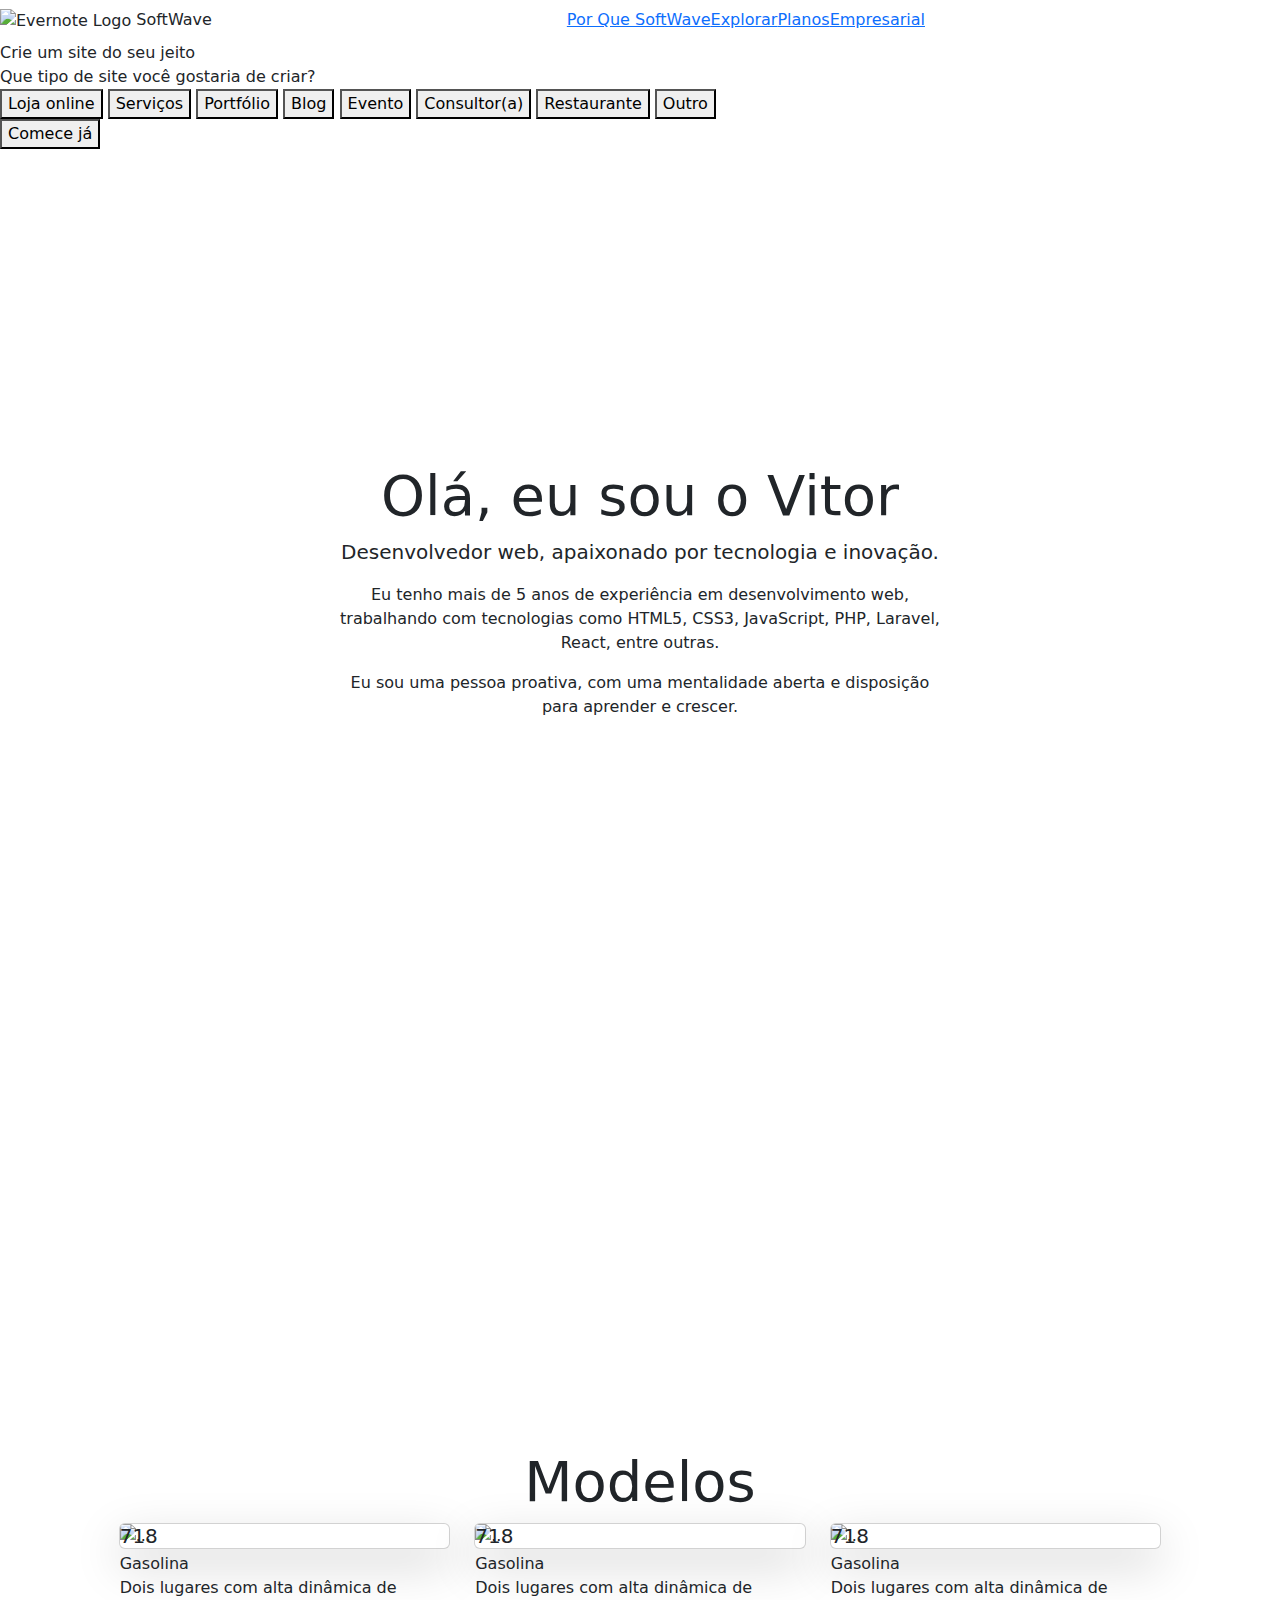
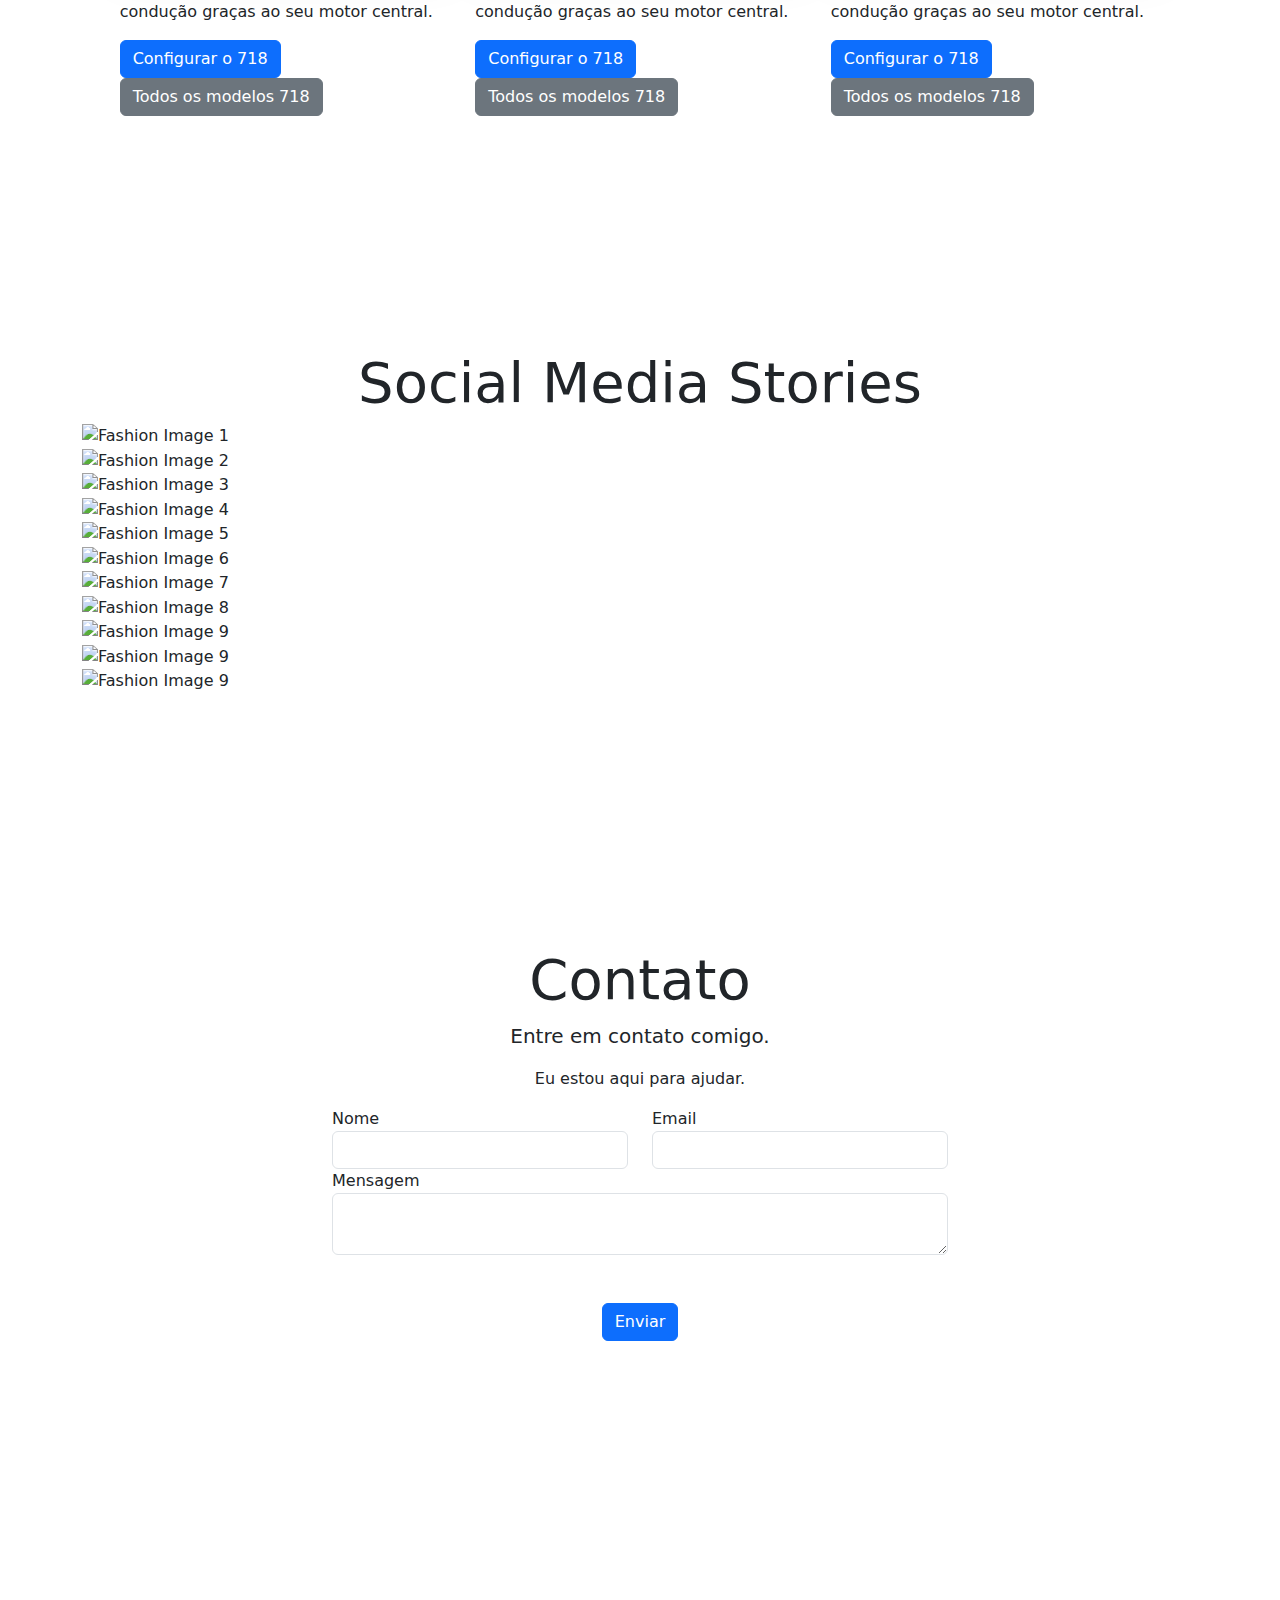
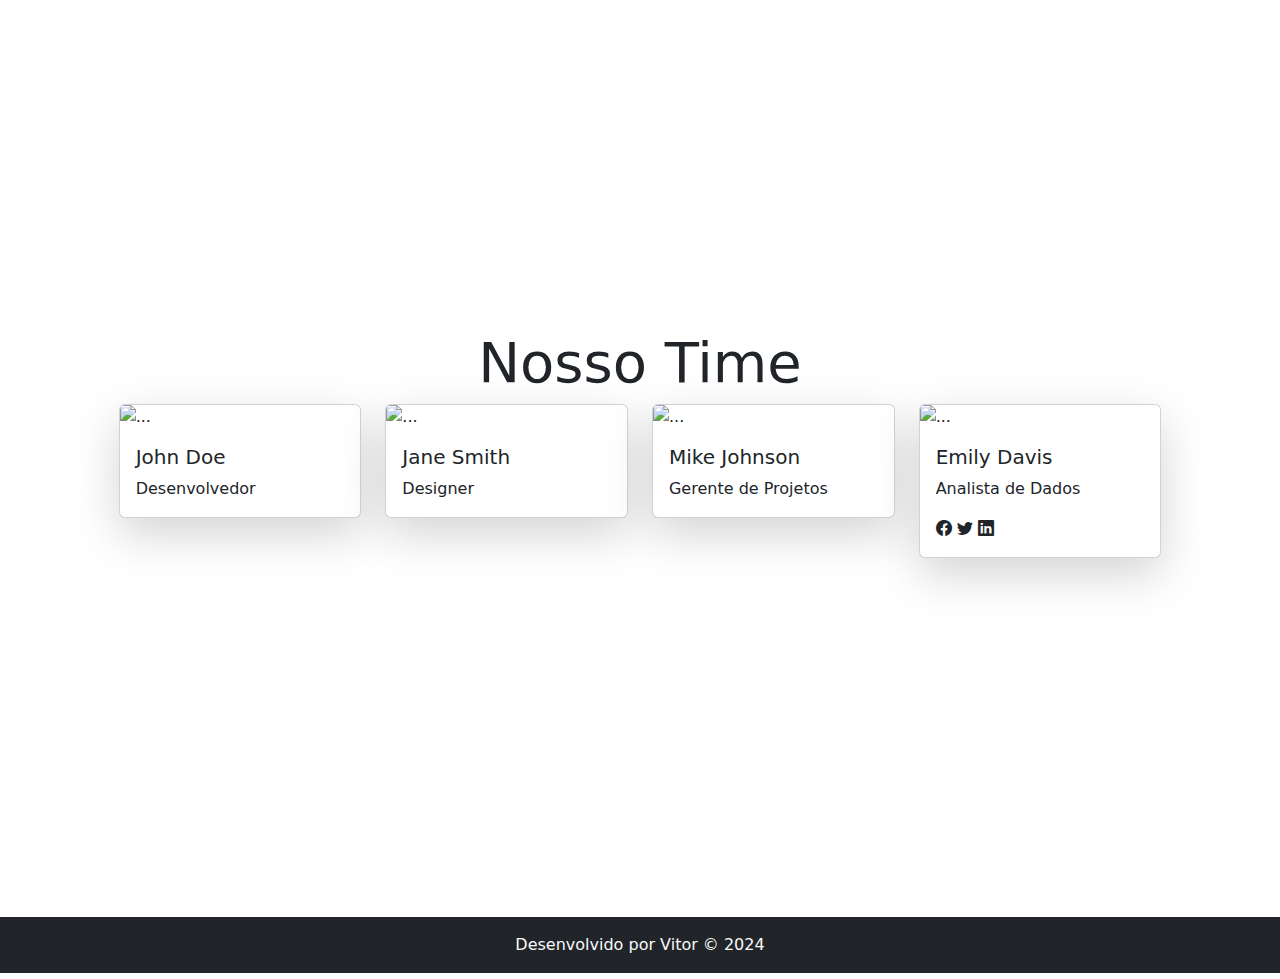
==== home/index.html @ 5428da08 "Add files via upload" ====
<!DOCTYPE html>
<html lang="en">

<head>
    <meta charset="UTF-8">
    <meta name="viewport" content="width=device-width, initial-scale=1.0">
    <title>Portfolio</title>
    <link rel="stylesheet" href="https://cdn.jsdelivr.net/npm/bootstrap@5.3.3/dist/css/bootstrap.min.css"
        integrity="sha384-QWTKZyjpPEjISv5WaRU9OFeRpok6YctnYmDr5pNlyT2bRjXh0JMhjY6hW+ALEwIH" crossorigin="anonymous">
    <link rel="stylesheet" href="https://cdn.jsdelivr.net/npm/bootstrap-icons@1.10.5/font/bootstrap-icons.css">
    <link rel="stylesheet" href="../css/porti.css">
    <script src="../js/script.js"></script>
</head>

<body>
    <header>
        <nav class="navbar">
            <!-- Logo -->
            <div class="navbar-logo">
                <img src="https://cdn.iconscout.com/icon/free/png-256/evernote-226564.png" alt="Evernote Logo">
                <span>SoftWave</span>
            </div>
    
            <!-- Links -->
            <div class="navbar-links">
                <a href="home.html">Por Que SoftWave</a>
                <a href="index.html">Explorar</a>
                <a href="dash.html">Planos</a>
                <a href="#">Empresarial</a>
            </div>
    
            <!-- Botões -->
            <div class="navbar-buttons">
                <button class="button button-download">Baixar</button>
                <button class="button button-start">Comece grátis</button>
            </div>
        </nav>
    </header>

    <div class="site-builder">
        <div class="title">Crie um site do seu jeito</div>
        <div class="subtitle">Que tipo de site você gostaria de criar?</div>
        
        <div class="buttons">
            <button><i class="fas fa-store"></i> Loja online</button>
            <button><i class="fas fa-briefcase"></i> Serviços</button>
            <button><i class="fas fa-image"></i> Portfólio</button>
            <button><i class="fas fa-blog"></i> Blog</button>
            <button><i class="fas fa-calendar-alt"></i> Evento</button>
            <button><i class="fas fa-user-tie"></i> Consultor(a)</button>
            <button><i class="fas fa-utensils"></i> Restaurante</button>
            <button><i class="fas fa-ellipsis-h"></i> Outro</button>
        </div>

        <button class="start-button">Comece já</button>
    </div>


    <main class="container-fluid">
        <section id="about" class="row min-vh-100 d-flex align-items-center">
            <div class="col-md-6 offset-md-3 text-center">
                <h1 class="display-4">Olá, eu sou o Vitor</h1>
                <p class="lead">Desenvolvedor web, apaixonado por tecnologia e inovação.</p>
                <p>Eu tenho mais de 5 anos de experiência em desenvolvimento web, trabalhando com tecnologias como
                    HTML5, CSS3, JavaScript, PHP, Laravel, React, entre outras.</p>
                <p>Eu sou uma pessoa proativa, com uma mentalidade aberta e disposição para aprender e crescer.</p>
            </div>
        </section>
        <section id="portfolio" class="row min-vh-100 d-flex align-items-center">
            <div class="col-md-10 offset-md-1">
                <h1 class="display-4 text-center">Modelos</h1>
                <div class="row">
                    <div class="col-md-4">
                        <div class="card shadow-lg position-relative">
                            <img src="../images/man.jpg" class="card-img-top card-image" alt="...">
                            <div class="card-caption position-absolute">
                                <h5 class="card-title">718</h5>
                                <p class="card-subtitle">Gasolina</p>
                                <p class="card-description">Dois lugares com alta dinâmica de condução graças ao seu
                                    motor central.</p>
                                <button class="btn btn-primary">Configurar o 718</button>
                                <button class="btn btn-secondary">Todos os modelos 718</button>
                            </div>
                        </div>
                    </div>
                    <div class="col-md-4">
                        <div class="card shadow-lg position-relative">
                            <img src="../images/man1.jpg" class="card-img-top card-image" alt="...">
                            <div class="card-caption position-absolute">
                                <h5 class="card-title">718</h5>
                                <p class="card-subtitle">Gasolina</p>
                                <p class="card-description">Dois lugares com alta dinâmica de condução graças ao seu
                                    motor central.</p>
                                <button class="btn btn-primary">Configurar o 718</button>
                                <button class="btn btn-secondary">Todos os modelos 718</button>
                            </div>
                        </div>
                    </div>
                    <div class="col-md-4">
                        <div class="card shadow-lg position-relative">
                            <img src="../images/man3.jpg" class="card-img-top card-image" alt="...">
                            <div class="card-caption position-absolute">
                                <h5 class="card-title">718</h5>
                                <p class="card-subtitle">Gasolina</p>
                                <p class="card-description">Dois lugares com alta dinâmica de condução graças ao seu
                                    motor central.</p>
                                <button class="btn btn-primary">Configurar o 718</button>
                                <button class="btn btn-secondary">Todos os modelos 718</button>
                            </div>
                        </div>
                    </div>
                </div>
            </div>
        </section>


        <!-- Social Media Stories -->
        <section id="social-media-stories" class="container social-media-stories">
            <h1 class="display-4 text-center">Social Media Stories</h2>
                <div class="grid">
                    <div class="grid-item">
                        <img src="https://picsum.photos/600?random=1" alt="Fashion Image 1">
                    </div>
                    <div class="grid-item">
                        <img src="https://picsum.photos/300?random=2" alt="Fashion Image 2">
                    </div>
                    <div class="grid-item">
                        <img src="https://picsum.photos/300?random=3" alt="Fashion Image 3">
                    </div>
                    <div class="grid-item">
                        <img src="https://picsum.photos/300?random=4" alt="Fashion Image 4">
                    </div>
                    <div class="grid-item">
                        <img src="https://picsum.photos/300?random=5" alt="Fashion Image 5">
                    </div>
                    <div class="grid-item">
                        <img src="https://picsum.photos/300?random=6" alt="Fashion Image 6">
                    </div>
                    <div class="grid-item">
                        <img src="https://picsum.photos/600?random=7" alt="Fashion Image 7">
                    </div>
                    <div class="grid-item">
                        <img src="https://picsum.photos/300?random=8" alt="Fashion Image 8">
                    </div>
                    <div class="grid-item">
                        <img src="https://picsum.photos/300?random=9" alt="Fashion Image 9">
                    </div>
                    <div class="grid-item">
                        <img src="https://picsum.photos/300?random=10" alt="Fashion Image 9">
                    </div>
                    <div class="grid-item">
                        <img src="https://picsum.photos/300?random=11" alt="Fashion Image 9">
                    </div>
                </div>
        </section>

        <section id="contact" class="row min-vh-100 d-flex align-items-center">
            <div class="col-md-6 offset-md-3">
                <h1 class="display-4 text-center">Contato</h1>
                <p class="lead text-center">Entre em contato comigo.</p>
                <p class="text-center">Eu estou aqui para ajudar.</p>
                <form action="#" id="contact-form">
                    <div class="row">
                        <div class="col-md-6">
                            <label for="nome">Nome</label>
                            <input type="text" id="nome" class="form-control">
                        </div>
                        <div class="col-md-6">
                            <label for="email">Email</label>
                            <input type="email" id="email" class="form-control">
                        </div>
                    </div>
                    <div class="row">
                        <div class="col-md-12">
                            <label for="mensagem">Mensagem</label>
                            <textarea id="mensagem" class="form-control"></textarea>
                        </div>
                    </div>
                    <br><br>
                    <div class="row">
                        <div class="col-md-12 text-center">
                            <input type="submit" value="Enviar" class="btn btn-primary">
                        </div>
                    </div>
                </form>
            </div>
        </section>
        <section id="team" class="row min-vh-100 d-flex align-items-center">
            <div class="col-md-10 offset-md-1">
                <h1 class="display-4 text-center">Nosso Time</h1>
                <div class="row">
                    <div class="col-md-3">
                        <div class="card shadow-lg">
                            <img src="https://randomuser.me/api/portraits/men/1.jpg" alt="..." class="card-img-top">
                            <div class="card-body">
                                <h5 class="card-title">John Doe</h5>
                                <p class="card-text">Desenvolvedor</p>
                            </div>
                        </div>
                    </div>
                    <div class="col-md-3">
                        <div class="card shadow-lg">
                            <img src="https://randomuser.me/api/portraits/women/2.jpg" alt="..." class="card-img-top">
                            <div class="card-body">
                                <h5 class="card-title">Jane Smith</h5>
                                <p class="card-text">Designer</p>
                            </div>
                        </div>
                    </div>
                    <div class="col-md-3">
                        <div class="card shadow-lg">
                            <img src="https://randomuser.me/api/portraits/men/3.jpg" alt="..." class="card-img-top">
                            <div class="card-body">
                                <h5 class="card-title">Mike Johnson</h5>
                                <p class="card-text">Gerente de Projetos</p>
                            </div>
                        </div>
                    </div>
                    <div class="col-md-3">
                        <div class="card shadow-lg">
                            <img src="https://randomuser.me/api/portraits/women/4.jpg" alt="..." class="card-img-top">
                            <div class="card-body">
                                <h5 class="card-title">Emily Davis</h5>
                                <p class="card-text">Analista de Dados</p>
                                <div class="social-icons">
                                    <i class="bi bi-facebook"></i>
                                    <i class="bi bi-twitter"></i>
                                    <i class="bi bi-linkedin"></i>
                                </div>
                            </div>
                        </div>
                    </div>
                </div>
            </div>
        </section>
    </main>

    <br>
    <footer class="bg-dark text-light">
        <div class="container-fluid">
            <div class="row py-3">
                <div class="col-md-12 text-center">
                    <p class="mb-0">Desenvolvido por Vitor &copy; 2024</p>
                </div>
            </div>
        </div>
    </footer>

    <script src="https://cdn.jsdelivr.net/npm/bootstrap@5.3.3/dist/js/bootstrap.bundle.min.js"
        integrity="sha384-cn7l7gDp0eyJgt35dX4bCLiD6j8uW7CjoCl1A8P7GXra5lRe3eA8wgFf5RGjvjG3"
        crossorigin="anonymous"></script>
</body>

</html>
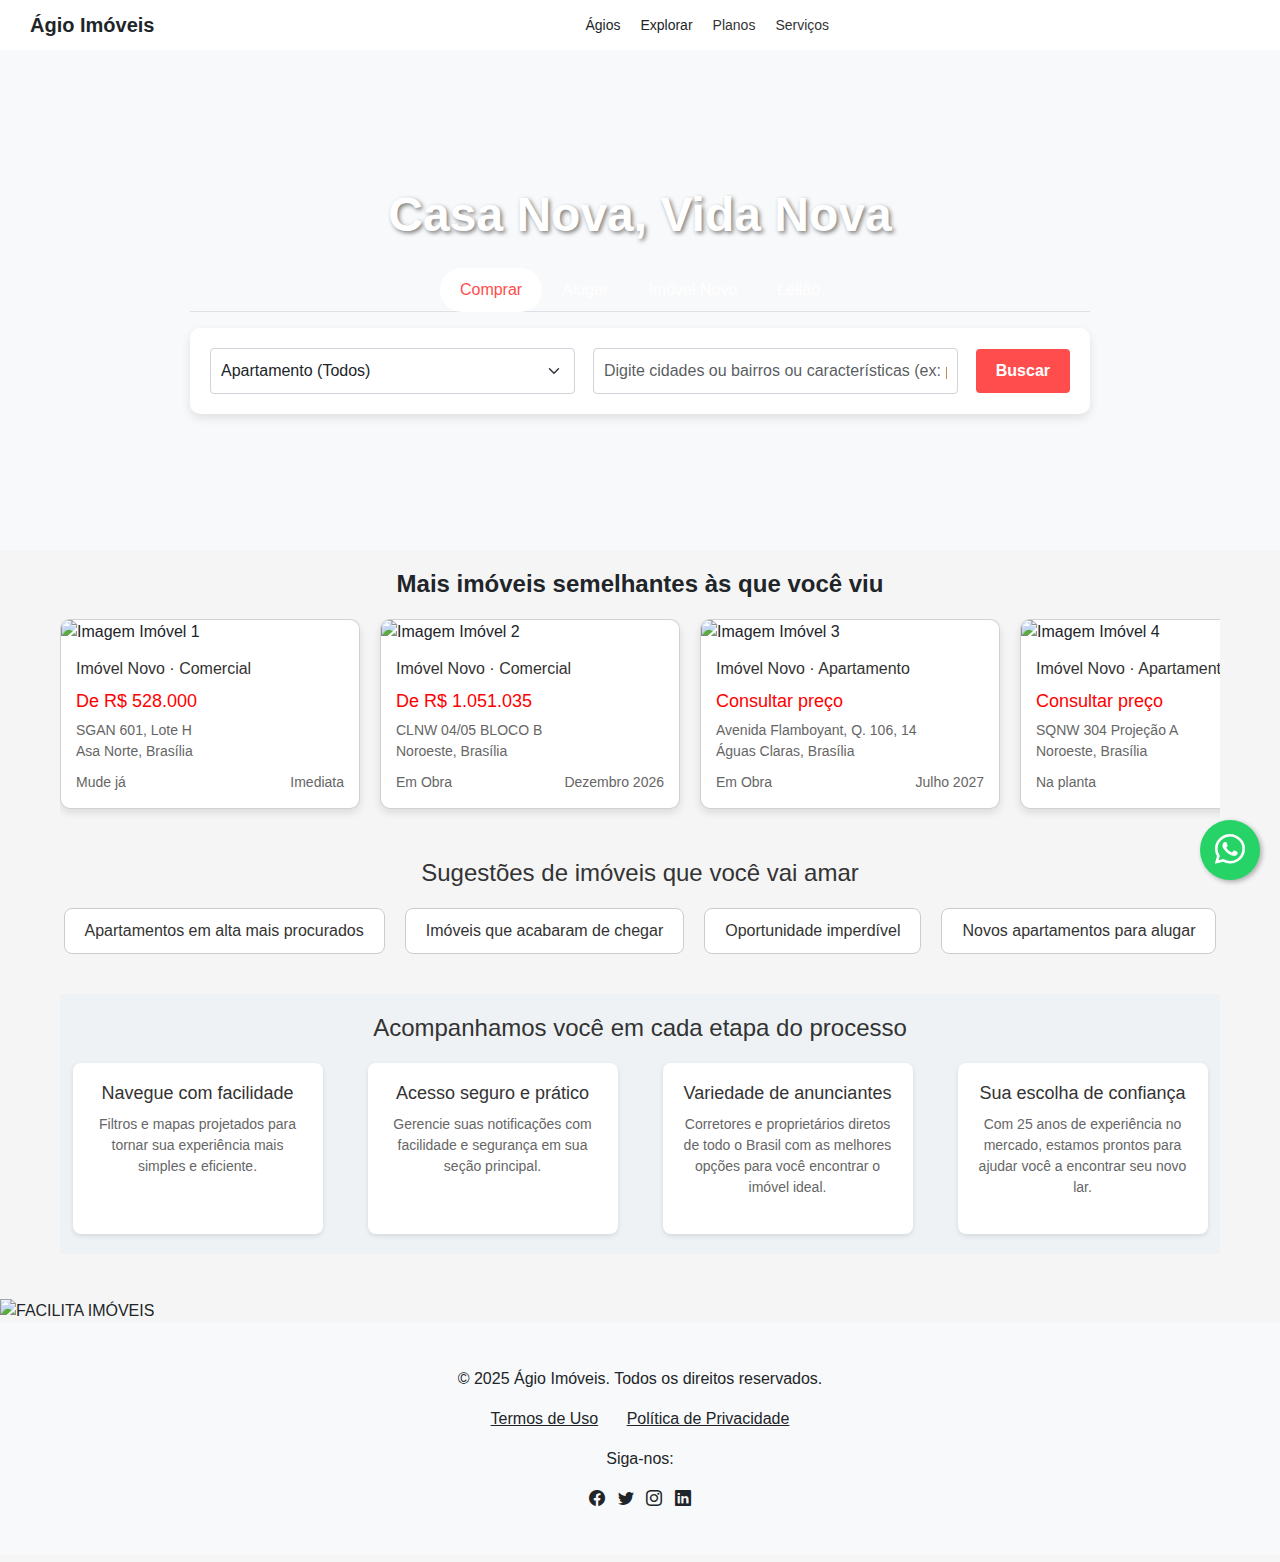
==== commit dd793bee: "subindo novas alteracoes no layout novas paginas" ====
--- a/home/index.html
+++ b/home/index.html
@@ -1,254 +1,207 @@
 <!DOCTYPE html>
-<html lang="en">
+<html lang="pt-BR">
 
 <head>
     <meta charset="UTF-8">
     <meta name="viewport" content="width=device-width, initial-scale=1.0">
-    <title>Portfolio</title>
-    <link rel="stylesheet" href="https://cdn.jsdelivr.net/npm/bootstrap@5.3.3/dist/css/bootstrap.min.css"
+    <title>Ágio Imóveis</title>
+    <link href="https://cdn.jsdelivr.net/npm/bootstrap@5.3.3/dist/css/bootstrap.min.css" rel="stylesheet"
         integrity="sha384-QWTKZyjpPEjISv5WaRU9OFeRpok6YctnYmDr5pNlyT2bRjXh0JMhjY6hW+ALEwIH" crossorigin="anonymous">
     <link rel="stylesheet" href="https://cdn.jsdelivr.net/npm/bootstrap-icons@1.10.5/font/bootstrap-icons.css">
-    <link rel="stylesheet" href="../css/porti.css">
+    <script src="../js/agio.js"></script>
+    <link href="../css/custom1.css" rel="stylesheet">
     <script src="../js/script.js"></script>
 </head>
 
 <body>
     <header>
-        <nav class="navbar">
-            <!-- Logo -->
-            <div class="navbar-logo">
-                <img src="https://cdn.iconscout.com/icon/free/png-256/evernote-226564.png" alt="Evernote Logo">
-                <span>SoftWave</span>
-            </div>
-    
-            <!-- Links -->
+        <nav class="navbar d-flex justify-content-between align-items-center">
+            <div class="navbar-logo d-flex align-items-center">
+                <span onclick="window.location.href='home'">Ágio Imóveis</span>
+            </div>
+
             <div class="navbar-links">
-                <a href="home.html">Por Que SoftWave</a>
-                <a href="index.html">Explorar</a>
-                <a href="dash.html">Planos</a>
-                <a href="#">Empresarial</a>
-            </div>
-    
-            <!-- Botões -->
+                <a onclick="window.location.href='home'">Ágios</a>
+                <a onclick="window.location.href='sobre'">Explorar</a>
+                <a href="#">Planos</a>
+                <a href="#">Serviços</a>
+            </div>
+
             <div class="navbar-buttons">
-                <button class="button button-download">Baixar</button>
-                <button class="button button-start">Comece grátis</button>
+                <button class="button button-start" onclick="window.location.href='login'">Entrar</button>
+                <button class="button button-start">Anunciar</button>
             </div>
         </nav>
     </header>
 
-    <div class="site-builder">
-        <div class="title">Crie um site do seu jeito</div>
-        <div class="subtitle">Que tipo de site você gostaria de criar?</div>
-        
-        <div class="buttons">
-            <button><i class="fas fa-store"></i> Loja online</button>
-            <button><i class="fas fa-briefcase"></i> Serviços</button>
-            <button><i class="fas fa-image"></i> Portfólio</button>
-            <button><i class="fas fa-blog"></i> Blog</button>
-            <button><i class="fas fa-calendar-alt"></i> Evento</button>
-            <button><i class="fas fa-user-tie"></i> Consultor(a)</button>
-            <button><i class="fas fa-utensils"></i> Restaurante</button>
-            <button><i class="fas fa-ellipsis-h"></i> Outro</button>
+    <div class="hero-section d-flex flex-column align-items-center text-center bg-light py-5">
+        <h1 class="mb-4">Casa Nova, Vida Nova</h1>
+        <div class="filter-container w-100">
+            <ul class="nav nav-tabs justify-content-center mb-3">
+                <li class="nav-item">
+                    <a class="nav-link active" href="#">Comprar</a>
+                </li>
+                <li class="nav-item">
+                    <a class="nav-link" href="#">Alugar</a>
+                </li>
+                <li class="nav-item">
+                    <a class="nav-link" href="#">Imóvel Novo</a>
+                </li>
+                <li class="nav-item">
+                    <a class="nav-link" href="#">Leilão</a>
+                </li>
+            </ul>
+            <div class="filter-box mt-3 d-flex flex-column flex-md-row">
+                <select class="form-select mb-2 mb-md-0 me-md-2">
+                    <option>Apartamento (Todos)</option>
+                    <option>Casa</option>
+                    <option>Terreno</option>
+                </select>
+                <input type="text" class="form-control mb-2 mb-md-0 me-md-2"
+                    placeholder="Digite cidades ou bairros ou características (ex: piscina)">
+                <button class="btn btn-primary">Buscar</button>
+            </div>
         </div>
-
-        <button class="start-button">Comece já</button>
     </div>
 
 
-    <main class="container-fluid">
-        <section id="about" class="row min-vh-100 d-flex align-items-center">
-            <div class="col-md-6 offset-md-3 text-center">
-                <h1 class="display-4">Olá, eu sou o Vitor</h1>
-                <p class="lead">Desenvolvedor web, apaixonado por tecnologia e inovação.</p>
-                <p>Eu tenho mais de 5 anos de experiência em desenvolvimento web, trabalhando com tecnologias como
-                    HTML5, CSS3, JavaScript, PHP, Laravel, React, entre outras.</p>
-                <p>Eu sou uma pessoa proativa, com uma mentalidade aberta e disposição para aprender e crescer.</p>
+    <section id="imoveis" class="imoveis-section">
+        <h1 class="title">Mais imóveis semelhantes às que você viu</h1>
+        <div class="imoveis-cards">
+            <div class="card">
+                <img src="https://images.pexels.com/photos/30108621/pexels-photo-30108621.jpeg?auto=compress&cs=tinysrgb&w=1260&h=750&dpr=1"
+                    alt="Imagem Imóvel 1" class="card-img">
+                <div class="card-content">
+                    <h3 class="card-title">Imóvel Novo · Comercial</h3>
+                    <p class="card-price">De R$ 528.000</p>
+                    <p class="card-location">SGAN 601, Lote H<br>Asa Norte, Brasília</p>
+                    <div class="card-info">
+                        <span class="status">Mude já</span>
+                        <span class="date">Imediata</span>
+                    </div>
+                </div>
+            </div>
+            <div class="card">
+                <img src="https://images.pexels.com/photos/30092167/pexels-photo-30092167/free-photo-of-arquitetura-historica-europeia-com-fachada-ornamentada.jpeg?auto=compress&cs=tinysrgb&w=1260&h=750&dpr=1"
+                    alt="Imagem Imóvel 2" class="card-img">
+                <div class="card-content">
+                    <h3 class="card-title">Imóvel Novo · Comercial</h3>
+                    <p class="card-price">De R$ 1.051.035</p>
+                    <p class="card-location">CLNW 04/05 BLOCO B<br>Noroeste, Brasília</p>
+                    <div class="card-info">
+                        <span class="status">Em Obra</span>
+                        <span class="date">Dezembro 2026</span>
+                    </div>
+                </div>
+            </div>
+            <div class="card">
+                <img src="https://images.pexels.com/photos/30092167/pexels-photo-30092167/free-photo-of-arquitetura-historica-europeia-com-fachada-ornamentada.jpeg?auto=compress&cs=tinysrgb&w=1260&h=750&dpr=1"
+                    alt="Imagem Imóvel 3" class="card-img">
+                <div class="card-content">
+                    <h3 class="card-title">Imóvel Novo · Apartamento</h3>
+                    <p class="card-price">Consultar preço</p>
+                    <p class="card-location">Avenida Flamboyant, Q. 106, 14<br>Águas Claras, Brasília</p>
+                    <div class="card-info">
+                        <span class="status">Em Obra</span>
+                        <span class="date">Julho 2027</span>
+                    </div>
+                </div>
+            </div>
+            <div class="card">
+                <img src="https://images.pexels.com/photos/30092167/pexels-photo-30092167/free-photo-of-arquitetura-historica-europeia-com-fachada-ornamentada.jpeg?auto=compress&cs=tinysrgb&w=1260&h=750&dpr=1"
+                    alt="Imagem Imóvel 4" class="card-img">
+                <div class="card-content">
+                    <h3 class="card-title">Imóvel Novo · Apartamento</h3>
+                    <p class="card-price">Consultar preço</p>
+                    <p class="card-location">SQNW 304 Projeção A<br>Noroeste, Brasília</p>
+                    <div class="card-info">
+                        <span class="status">Na planta</span>
+                        <span class="date">Imediata</span>
+                    </div>
+                </div>
+            </div>
+            <div class="card">
+                <img src="https://images.pexels.com/photos/30092167/pexels-photo-30092167/free-photo-of-arquitetura-historica-europeia-com-fachada-ornamentada.jpeg?auto=compress&cs=tinysrgb&w=1260&h=750&dpr=1"
+                    alt="Imagem Imóvel 4" class="card-img">
+                <div class="card-content">
+                    <h3 class="card-title">Imóvel Novo · Apartamento</h3>
+                    <p class="card-price">Consultar preço</p>
+                    <p class="card-location">SQNW 304 Projeção A<br>Noroeste, Brasília</p>
+                    <div class="card-info">
+                        <span class="status">Na planta</span>
+                        <span class="date">Imediata</span>
+                    </div>
+                </div>
+            </div>
+        </div>
+    </section>
+
+    <div class="container">
+        <!-- Sugestões de imóveis -->
+        <section class="suggestions">
+            <h2>Sugestões de imóveis que você vai amar</h2>
+            <div class="buttons">
+                <button>Apartamentos em alta mais procurados</button>
+                <button>Imóveis que acabaram de chegar</button>
+                <button>Oportunidade imperdível</button>
+                <button>Novos apartamentos para alugar</button>
             </div>
         </section>
-        <section id="portfolio" class="row min-vh-100 d-flex align-items-center">
-            <div class="col-md-10 offset-md-1">
-                <h1 class="display-4 text-center">Modelos</h1>
-                <div class="row">
-                    <div class="col-md-4">
-                        <div class="card shadow-lg position-relative">
-                            <img src="../images/man.jpg" class="card-img-top card-image" alt="...">
-                            <div class="card-caption position-absolute">
-                                <h5 class="card-title">718</h5>
-                                <p class="card-subtitle">Gasolina</p>
-                                <p class="card-description">Dois lugares com alta dinâmica de condução graças ao seu
-                                    motor central.</p>
-                                <button class="btn btn-primary">Configurar o 718</button>
-                                <button class="btn btn-secondary">Todos os modelos 718</button>
-                            </div>
-                        </div>
-                    </div>
-                    <div class="col-md-4">
-                        <div class="card shadow-lg position-relative">
-                            <img src="../images/man1.jpg" class="card-img-top card-image" alt="...">
-                            <div class="card-caption position-absolute">
-                                <h5 class="card-title">718</h5>
-                                <p class="card-subtitle">Gasolina</p>
-                                <p class="card-description">Dois lugares com alta dinâmica de condução graças ao seu
-                                    motor central.</p>
-                                <button class="btn btn-primary">Configurar o 718</button>
-                                <button class="btn btn-secondary">Todos os modelos 718</button>
-                            </div>
-                        </div>
-                    </div>
-                    <div class="col-md-4">
-                        <div class="card shadow-lg position-relative">
-                            <img src="../images/man3.jpg" class="card-img-top card-image" alt="...">
-                            <div class="card-caption position-absolute">
-                                <h5 class="card-title">718</h5>
-                                <p class="card-subtitle">Gasolina</p>
-                                <p class="card-description">Dois lugares com alta dinâmica de condução graças ao seu
-                                    motor central.</p>
-                                <button class="btn btn-primary">Configurar o 718</button>
-                                <button class="btn btn-secondary">Todos os modelos 718</button>
-                            </div>
-                        </div>
-                    </div>
+
+        <!-- Etapas do processo -->
+        <section class="steps">
+            <h2>Acompanhamos você em cada etapa do processo</h2>
+            <div class="step-container">
+                <div class="step">
+                    <!-- <img src="" alt="Navegue com facilidade"> -->
+                    <h3>Navegue com facilidade</h3>
+                    <p>Filtros e mapas projetados para tornar sua experiência mais simples e eficiente.</p>
+                </div>
+                <div class="step">
+                    <!-- <img src="" alt="Acesso seguro e prático"> -->
+                    <h3>Acesso seguro e prático</h3>
+                    <p>Gerencie suas notificações com facilidade e segurança em sua seção principal.</p>
+                </div>
+                <div class="step">
+                    <!-- <img src="" alt="Variedade de anunciantes"> -->
+                    <h3>Variedade de anunciantes</h3>
+                    <p>Corretores e proprietários diretos de todo o Brasil com as melhores opções para você encontrar o
+                        imóvel ideal.</p>
+                </div>
+                <div class="step">
+                    <!-- <img src="" alt="Sua escolha de confiança"> -->
+                    <h3>Sua escolha de confiança</h3>
+                    <p>Com 25 anos de experiência no mercado, estamos prontos para ajudar você a encontrar seu novo lar.
+                    </p>
                 </div>
             </div>
         </section>
-
-
-        <!-- Social Media Stories -->
-        <section id="social-media-stories" class="container social-media-stories">
-            <h1 class="display-4 text-center">Social Media Stories</h2>
-                <div class="grid">
-                    <div class="grid-item">
-                        <img src="https://picsum.photos/600?random=1" alt="Fashion Image 1">
-                    </div>
-                    <div class="grid-item">
-                        <img src="https://picsum.photos/300?random=2" alt="Fashion Image 2">
-                    </div>
-                    <div class="grid-item">
-                        <img src="https://picsum.photos/300?random=3" alt="Fashion Image 3">
-                    </div>
-                    <div class="grid-item">
-                        <img src="https://picsum.photos/300?random=4" alt="Fashion Image 4">
-                    </div>
-                    <div class="grid-item">
-                        <img src="https://picsum.photos/300?random=5" alt="Fashion Image 5">
-                    </div>
-                    <div class="grid-item">
-                        <img src="https://picsum.photos/300?random=6" alt="Fashion Image 6">
-                    </div>
-                    <div class="grid-item">
-                        <img src="https://picsum.photos/600?random=7" alt="Fashion Image 7">
-                    </div>
-                    <div class="grid-item">
-                        <img src="https://picsum.photos/300?random=8" alt="Fashion Image 8">
-                    </div>
-                    <div class="grid-item">
-                        <img src="https://picsum.photos/300?random=9" alt="Fashion Image 9">
-                    </div>
-                    <div class="grid-item">
-                        <img src="https://picsum.photos/300?random=10" alt="Fashion Image 9">
-                    </div>
-                    <div class="grid-item">
-                        <img src="https://picsum.photos/300?random=11" alt="Fashion Image 9">
-                    </div>
-                </div>
-        </section>
-
-        <section id="contact" class="row min-vh-100 d-flex align-items-center">
-            <div class="col-md-6 offset-md-3">
-                <h1 class="display-4 text-center">Contato</h1>
-                <p class="lead text-center">Entre em contato comigo.</p>
-                <p class="text-center">Eu estou aqui para ajudar.</p>
-                <form action="#" id="contact-form">
-                    <div class="row">
-                        <div class="col-md-6">
-                            <label for="nome">Nome</label>
-                            <input type="text" id="nome" class="form-control">
-                        </div>
-                        <div class="col-md-6">
-                            <label for="email">Email</label>
-                            <input type="email" id="email" class="form-control">
-                        </div>
-                    </div>
-                    <div class="row">
-                        <div class="col-md-12">
-                            <label for="mensagem">Mensagem</label>
-                            <textarea id="mensagem" class="form-control"></textarea>
-                        </div>
-                    </div>
-                    <br><br>
-                    <div class="row">
-                        <div class="col-md-12 text-center">
-                            <input type="submit" value="Enviar" class="btn btn-primary">
-                        </div>
-                    </div>
-                </form>
-            </div>
-        </section>
-        <section id="team" class="row min-vh-100 d-flex align-items-center">
-            <div class="col-md-10 offset-md-1">
-                <h1 class="display-4 text-center">Nosso Time</h1>
-                <div class="row">
-                    <div class="col-md-3">
-                        <div class="card shadow-lg">
-                            <img src="https://randomuser.me/api/portraits/men/1.jpg" alt="..." class="card-img-top">
-                            <div class="card-body">
-                                <h5 class="card-title">John Doe</h5>
-                                <p class="card-text">Desenvolvedor</p>
-                            </div>
-                        </div>
-                    </div>
-                    <div class="col-md-3">
-                        <div class="card shadow-lg">
-                            <img src="https://randomuser.me/api/portraits/women/2.jpg" alt="..." class="card-img-top">
-                            <div class="card-body">
-                                <h5 class="card-title">Jane Smith</h5>
-                                <p class="card-text">Designer</p>
-                            </div>
-                        </div>
-                    </div>
-                    <div class="col-md-3">
-                        <div class="card shadow-lg">
-                            <img src="https://randomuser.me/api/portraits/men/3.jpg" alt="..." class="card-img-top">
-                            <div class="card-body">
-                                <h5 class="card-title">Mike Johnson</h5>
-                                <p class="card-text">Gerente de Projetos</p>
-                            </div>
-                        </div>
-                    </div>
-                    <div class="col-md-3">
-                        <div class="card shadow-lg">
-                            <img src="https://randomuser.me/api/portraits/women/4.jpg" alt="..." class="card-img-top">
-                            <div class="card-body">
-                                <h5 class="card-title">Emily Davis</h5>
-                                <p class="card-text">Analista de Dados</p>
-                                <div class="social-icons">
-                                    <i class="bi bi-facebook"></i>
-                                    <i class="bi bi-twitter"></i>
-                                    <i class="bi bi-linkedin"></i>
-                                </div>
-                            </div>
-                        </div>
-                    </div>
-                </div>
-            </div>
-        </section>
-    </main>
-
-    <br>
-    <footer class="bg-dark text-light">
-        <div class="container-fluid">
-            <div class="row py-3">
-                <div class="col-md-12 text-center">
-                    <p class="mb-0">Desenvolvido por Vitor &copy; 2024</p>
-                </div>
+        <br>
+    </div>
+
+    <img src="https://objectstorage.sa-saopaulo-1.oraclecloud.com/n/grq6lwb4htd1/b/tecimob-production/o/media/95f2bf47-1b33-47ff-8a3e-351888d06d70/settings/main-images/9ef7b23e-a756-412f-b36b-e035bbbcfa7f.jpg" alt="FACILITA IMÓVEIS" style="object-fit: cover;">
+
+    <!-- Ícone flutuante do WhatsApp -->
+    <a href="https://wa.me/556198116408?text=Olá,%20estou%20buscando%20informações%20sobre%20ágio%20de%20imóveis.%20Poderia%20me%20ajudar?" class="whatsapp-float" target="_blank">
+        <i class="bi bi-whatsapp"></i>
+    </a>
+
+    <footer class="bg-light text-dark text-center py-4">
+        <div class="container">
+            <p>&copy; 2025 Ágio Imóveis. Todos os direitos reservados.</p>
+            <p>
+                <a href="#" class="text-dark me-4">Termos de Uso</a>
+                <a href="#" class="text-dark">Política de Privacidade</a>
+            </p>
+            <p>Siga-nos:</p>
+            <div>
+                <a href="#" class="text-dark me-2"><i class="bi bi-facebook"></i></a>
+                <a href="#" class="text-dark me-2"><i class="bi bi-twitter"></i></a>
+                <a href="#" class="text-dark me-2"><i class="bi bi-instagram"></i></a>
+                <a href="#" class="text-dark"><i class="bi bi-linkedin"></i></a>
             </div>
         </div>
     </footer>
-
-    <script src="https://cdn.jsdelivr.net/npm/bootstrap@5.3.3/dist/js/bootstrap.bundle.min.js"
-        integrity="sha384-cn7l7gDp0eyJgt35dX4bCLiD6j8uW7CjoCl1A8P7GXra5lRe3eA8wgFf5RGjvjG3"
-        crossorigin="anonymous"></script>
 </body>
 
-</html>+</html>
--- a/css/custom1.css
+++ b/css/custom1.css
@@ -0,0 +1,682 @@
+@import url('https://fonts.googleapis.com/css2?family=Lato:wght@400;700&display=swap');
+
+body {
+    margin: 0;
+    font-family: 'Lato', sans-serif;
+}
+
+.navbar {
+    background-color: #fff;
+    padding: 10px 20px;
+    /* Reduzindo o padding para diminuir a navbar */
+    box-shadow: 0 2px 4px rgba(0, 0, 0, 0.1);
+    /* Sombra mais suave */
+    display: flex;
+    justify-content: space-between;
+    align-items: center;
+}
+
+.navbar-logo img {
+    height: 30px;
+    /* Diminuir a altura da imagem */
+}
+
+.navbar-logo span {
+    font-weight: bold;
+    font-size: 20px;
+    /* Reduzir o tamanho da fonte */
+    margin-left: 10px;
+}
+
+.navbar-links a {
+    margin: 0 10px;
+    /* Diminuir a margem entre os links */
+    font-size: 14px;
+    /* Reduzir o tamanho da fonte */
+    color: #333;
+    text-decoration: none;
+}
+
+/* Efeito de linha verde ao passar o mouse */
+.navbar-links a:hover {
+    border-bottom: 3px solid #3EA76F;
+    /* Listra verde ao passar o mouse */
+    padding-bottom: 2px;
+    /* Pequeno espaçamento para a linha */
+}
+
+.navbar-buttons .button {
+    border: none;
+    padding: 8px 16px;
+    /* Diminuir o padding dos botões */
+    margin-left: 10px;
+    border-radius: 5px;
+    font-weight: bold;
+    font-size: 14px;
+    /* Reduzir o tamanho da fonte dos botões */
+}
+
+.button-download {
+    background-color: #ff4d4d;
+    color: white;
+}
+
+.button-start {
+    background-color: transparent;
+    border: 2px solid #ff4d4d;
+    color: #ff4d4d;
+}
+
+.button-start:hover {
+    background-color: #ff4d4d;
+    color: white;
+}
+
+.hero-section {
+    position: relative;
+    background-image: url('https://img10.naventcdn.com/home/RPHOMv4.195.0-RC2/images/dfp-venta.jpg');
+    background-size: cover;
+    background-position: center;
+    height: 500px;
+    display: flex;
+    justify-content: center;
+    align-items: center;
+    color: white;
+    /* Ensure text is readable */
+    text-align: center;
+    /* Center align text */
+    padding: 20px;
+    /* Add padding for better spacing */
+}
+
+
+.hero-section h1 {
+    font-size: 3rem;
+    font-weight: bold;
+    margin-bottom: 20px;
+    text-shadow: 2px 2px 4px rgba(0, 0, 0, 0.5);
+}
+
+.filter-box {
+    background-color: white;
+    padding: 20px;
+    border-radius: 10px;
+    box-shadow: 0px 4px 10px rgba(0, 0, 0, 0.1);
+    display: flex;
+    gap: 10px;
+    align-items: center;
+}
+
+
+.filter-box button {
+    background-color: #ff4d4d;
+    color: white;
+    border: none;
+    padding: 10px 20px;
+    border-radius: 5px;
+    font-weight: bold;
+}
+
+.filter-box input,
+.filter-box select {
+    border: 1px solid #ccc;
+    padding: 10px;
+    border-radius: 5px;
+    width: 100%;
+}
+
+.filter-container {
+    width: 70%;
+    max-width: 900px;
+}
+
+.nav-tabs .nav-link {
+    background-color: white;
+    /* Define o fundo branco */
+    color: black;
+    /* Cor do texto */
+    padding: 10px 20px;
+    border: 1px solid transparent;
+    /* Bordas transparentes inicialmente */
+}
+
+.nav-tabs .nav-link.active {
+    background-color: white;
+    /* Fundo branco para o link ativo */
+    border-bottom: 3px solid #ff4d4d;
+    /* Sublinhar o link ativo */
+    color: black;
+    /* Cor do texto */
+}
+
+.nav-tabs .nav-link:hover {
+    background-color: #f8f9fa;
+    /* Fundo claro ao passar o mouse */
+    border-color: #dee2e6;
+    /* Cor da borda ao passar o mouse */
+    text-decoration: none;
+}
+
+/* /////////////// imagem de texto como apresentação ////////////////////// */
+.container {
+    max-width: 1200px;
+    margin: 0 auto;
+    padding: 20px;
+    text-align: center;
+}
+
+.title {
+    font-size: 2.5em;
+    font-weight: bold;
+    margin-bottom: 10px;
+}
+
+.description {
+    font-size: 1.2em;
+    margin-bottom: 30px;
+}
+
+.content {
+    display: flex;
+    align-items: flex-start;
+    gap: 20px;
+}
+
+.text {
+    flex: 1;
+    font-size: 1em;
+    line-height: 1.5em;
+    text-align: left;
+}
+
+.text h3 {
+    font-weight: bold;
+    margin-top: 20px;
+    cursor: pointer;
+}
+
+.text p {
+    margin-top: 10px;
+    display: none;
+}
+
+.screenshot {
+    flex: 1;
+    display: flex;
+    justify-content: center;
+}
+
+.screenshot img {
+    width: 100%;
+    max-width: 500px;
+    border-radius: 10px;
+}
+
+.collab-container {
+    max-width: 1200px;
+    margin: 0 auto;
+    padding: 50px 20px;
+    display: flex;
+    justify-content: space-between;
+    align-items: center;
+}
+
+.collab-chat-section {
+    display: flex;
+    flex-direction: column;
+    gap: 20px;
+}
+
+.collab-chat-bubble {
+    display: flex;
+    align-items: center;
+}
+
+.collab-profile-pic {
+    width: 60px;
+    height: 60px;
+    border-radius: 50%;
+    margin-right: 10px;
+    object-fit: cover;
+}
+
+.collab-bubble {
+    width: 200px;
+    height: 50px;
+    border-radius: 25px;
+    position: relative;
+}
+
+.collab-bubble:before {
+    content: '';
+    position: absolute;
+    left: -10px;
+    top: 15px;
+    width: 20px;
+    height: 20px;
+    background-color: inherit;
+    border-radius: 50%;
+}
+
+.collab-text-section {
+    max-width: 50%;
+}
+
+.collab-text-section h1 {
+    font-size: 2rem;
+    margin-bottom: 20px;
+}
+
+.collab-text-section p {
+    font-size: 1rem;
+    color: #555;
+    margin-bottom: 20px;
+}
+
+.collab-link {
+    color: #007bff;
+    text-decoration: none;
+    font-weight: bold;
+}
+
+.collab-link:hover {
+    text-decoration: underline;
+}
+
+#teste {
+    color: #333;
+    text-align: center;
+}
+
+.centered-text {
+    text-align: center;
+}
+
+.faq-section {
+    display: flex;
+    gap: 2rem;
+    background-color: #ffffff;
+    padding: 2rem;
+    border-radius: 10px;
+    box-shadow: 0 0 10px rgba(0, 0, 0, 0.1);
+}
+
+.faq-header {
+    text-align: left;
+}
+
+.faq-title {
+    color: #2ecc71;
+    font-weight: bold;
+    font-size: 24px;
+}
+
+.faq-description {
+    margin-bottom: 1rem;
+    color: #6c757d;
+}
+
+.faq-container {
+    flex: 1;
+    max-width: 400px;
+}
+
+.faq-item {
+    margin-bottom: 1rem;
+}
+
+.faq-question {
+    background-color: #e9f7ef;
+    border: none;
+    width: 100%;
+    padding: 1rem;
+    text-align: left;
+    cursor: pointer;
+    font-size: 16px;
+    border-radius: 5px;
+    margin-bottom: 0.5rem;
+}
+
+.faq-answer {
+    display: none;
+    padding: 1rem;
+    background-color: #f0f4f7;
+    border-radius: 5px;
+}
+
+.faq-image {
+    flex: 1;
+    display: flex;
+    justify-content: center;
+    align-items: center;
+}
+
+.faq-image img {
+    max-width: 100%;
+    border-radius: 10px;
+}
+
+body {
+    font-family: Arial, sans-serif;
+    margin: 0;
+    padding: 0;
+    background-color: #f5f5f5;
+}
+
+.imoveis-section {
+    padding: 20px;
+    max-width: 1200px;
+    margin: 0 auto;
+}
+
+.title {
+    text-align: center;
+    font-size: 24px;
+    margin-bottom: 20px;
+}
+
+.imoveis-cards {
+    display: flex;
+    gap: 20px;
+    overflow-x: auto;
+}
+
+.card {
+    background-color: white;
+    border-radius: 10px;
+    box-shadow: 0 4px 8px rgba(0, 0, 0, 0.1);
+    width: 300px;
+    min-width: 300px;
+    overflow: hidden;
+}
+
+.card-img {
+    width: 100%;
+    height: auto;
+}
+
+.card-content {
+    padding: 15px;
+}
+
+.card-title {
+    font-size: 16px;
+    color: #333;
+    margin: 0 0 10px;
+}
+
+.card-price {
+    font-size: 18px;
+    color: #f00;
+    margin: 0 0 5px;
+}
+
+.card-location {
+    font-size: 14px;
+    color: #666;
+    margin: 0 0 10px;
+}
+
+.card-info {
+    display: flex;
+    justify-content: space-between;
+    font-size: 14px;
+    color: #666;
+}
+
+/* body {
+    font-family: Arial, sans-serif;
+    margin: 0;
+    padding: 0;
+    background-color: #f5f5f5;
+} */
+
+.imoveis-section {
+    padding: 20px;
+    max-width: 1200px;
+    margin: 0 auto;
+}
+
+.title {
+    text-align: center;
+    font-size: 24px;
+    margin-bottom: 20px;
+}
+
+.imoveis-cards {
+    display: flex;
+    gap: 20px;
+    overflow-x: auto;
+    padding-bottom: 10px;
+}
+
+.card {
+    background-color: white;
+    border-radius: 10px;
+    box-shadow: 0 4px 8px rgba(0, 0, 0, 0.1);
+    width: 300px;
+    min-width: 300px;
+    overflow: hidden;
+    flex-shrink: 0;
+}
+
+.card-img {
+    width: 100%;
+    height: auto;
+}
+
+.card-content {
+    padding: 15px;
+}
+
+.card-title {
+    font-size: 16px;
+    color: #333;
+    margin: 0 0 10px;
+}
+
+.card-price {
+    font-size: 18px;
+    color: #f00;
+    margin: 0 0 5px;
+}
+
+.card-location {
+    font-size: 14px;
+    color: #666;
+    margin: 0 0 10px;
+}
+
+.card-info {
+    display: flex;
+    justify-content: space-between;
+    font-size: 14px;
+    color: #666;
+}
+
+
+.container {
+    padding: 20px;
+    max-width: 1200px;
+    margin: 0 auto;
+}
+
+.suggestions {
+    text-align: center;
+    margin-bottom: 40px;
+}
+
+.suggestions h2 {
+    margin-bottom: 20px;
+    font-size: 24px;
+    color: #333;
+}
+
+.suggestions .buttons {
+    display: flex;
+    justify-content: center;
+    gap: 20px;
+    flex-wrap: wrap;
+}
+
+.suggestions .buttons button {
+    padding: 10px 20px;
+    font-size: 16px;
+    color: #333;
+    border: 1px solid #ccc;
+    border-radius: 8px;
+    background-color: #fff;
+    cursor: pointer;
+    transition: background-color 0.3s, color 0.3s;
+}
+
+.suggestions .buttons button:hover {
+    background-color: #f00;
+    color: white;
+}
+
+.steps {
+    background-color: #eef2f5;
+    padding: 20px 0;
+}
+
+.steps h2 {
+    text-align: center;
+    font-size: 24px;
+    color: #333;
+    margin-bottom: 20px;
+}
+
+.steps .step-container {
+    display: flex;
+    justify-content: space-around;
+    flex-wrap: wrap;
+    gap: 20px;
+}
+
+.steps .step {
+    text-align: center;
+    background: #fff;
+    padding: 20px;
+    border-radius: 8px;
+    width: 250px;
+    box-shadow: 0 2px 5px rgba(0, 0, 0, 0.1);
+}
+
+.steps .step img {
+    width: 40px;
+    height: 40px;
+    margin-bottom: 10px;
+}
+
+.steps .step h3 {
+    font-size: 18px;
+    color: #333;
+    margin-bottom: 10px;
+}
+
+.steps .step p {
+    font-size: 14px;
+    color: #666;
+}
+
+
+/* Novo CSS */
+
+.filter-container .nav-tabs .nav-link {
+    color: #fff;
+    background-color: transparent;
+    border: none;
+}
+
+.filter-container .nav-tabs .nav-link.active {
+    color: #ff4d4d;
+    background-color: #fff;
+    border-radius: 50px;
+}
+
+.filter-box {
+    display: flex;
+    justify-content: center;
+    align-items: center;
+    gap: 10px;
+}
+
+.filter-box select,
+.filter-box input {
+    padding: 10px;
+    border: 1px solid #ced4da;
+    border-radius: 4px;
+}
+
+.filter-box button {
+    background-color: #ff4d4d;
+    color: #fff;
+    border: none;
+    padding: 10px 20px;
+    border-radius: 4px;
+    cursor: pointer;
+}
+
+.filter-box button:hover {
+    background-color: #ff4d4d;
+}
+
+#imoveis {
+    overflow-y: scroll;
+    /* Garante que a barra de rolagem apareça */
+    scrollbar-width: thin;
+    /* Para navegadores compatíveis (Firefox) */
+    scrollbar-color: white transparent;
+    /* Cor do scroll e do fundo do scroll (Firefox) */
+}
+
+#imoveis::-webkit-scrollbar {
+    width: 8px;
+    /* Largura da barra de rolagem */
+}
+
+#imoveis::-webkit-scrollbar-track {
+    background: transparent;
+    /* Cor do fundo do track da barra */
+}
+
+#imoveis::-webkit-scrollbar-thumb {
+    background-color: white;
+    /* Cor do scroll */
+    border-radius: 10px;
+    /* Deixa o scroll arredondado */
+    border: 2px solid transparent;
+    /* Adiciona espaçamento entre o scroll e o track */
+    background-clip: content-box;
+    /* Faz com que a cor de fundo apareça */
+}
+
+.whatsapp-float {
+    position: fixed;
+    width: 60px;
+    height: 60px;
+    bottom: 20px;
+    right: 20px;
+    background-color: #25d366;
+    color: white;
+    border-radius: 50%;
+    text-align: center;
+    box-shadow: 2px 2px 5px rgba(0, 0, 0, 0.3);
+    z-index: 1000;
+    display: flex;
+    justify-content: center;
+    align-items: center;
+    font-size: 30px;
+    transition: transform 0.3s ease-in-out;
+}
+
+.whatsapp-float:hover {
+    transform: scale(1.1);
+    background-color: #22b358;
+    cursor: pointer;
+}
+
+.whatsapp-float i {
+    line-height: 60px;
+}
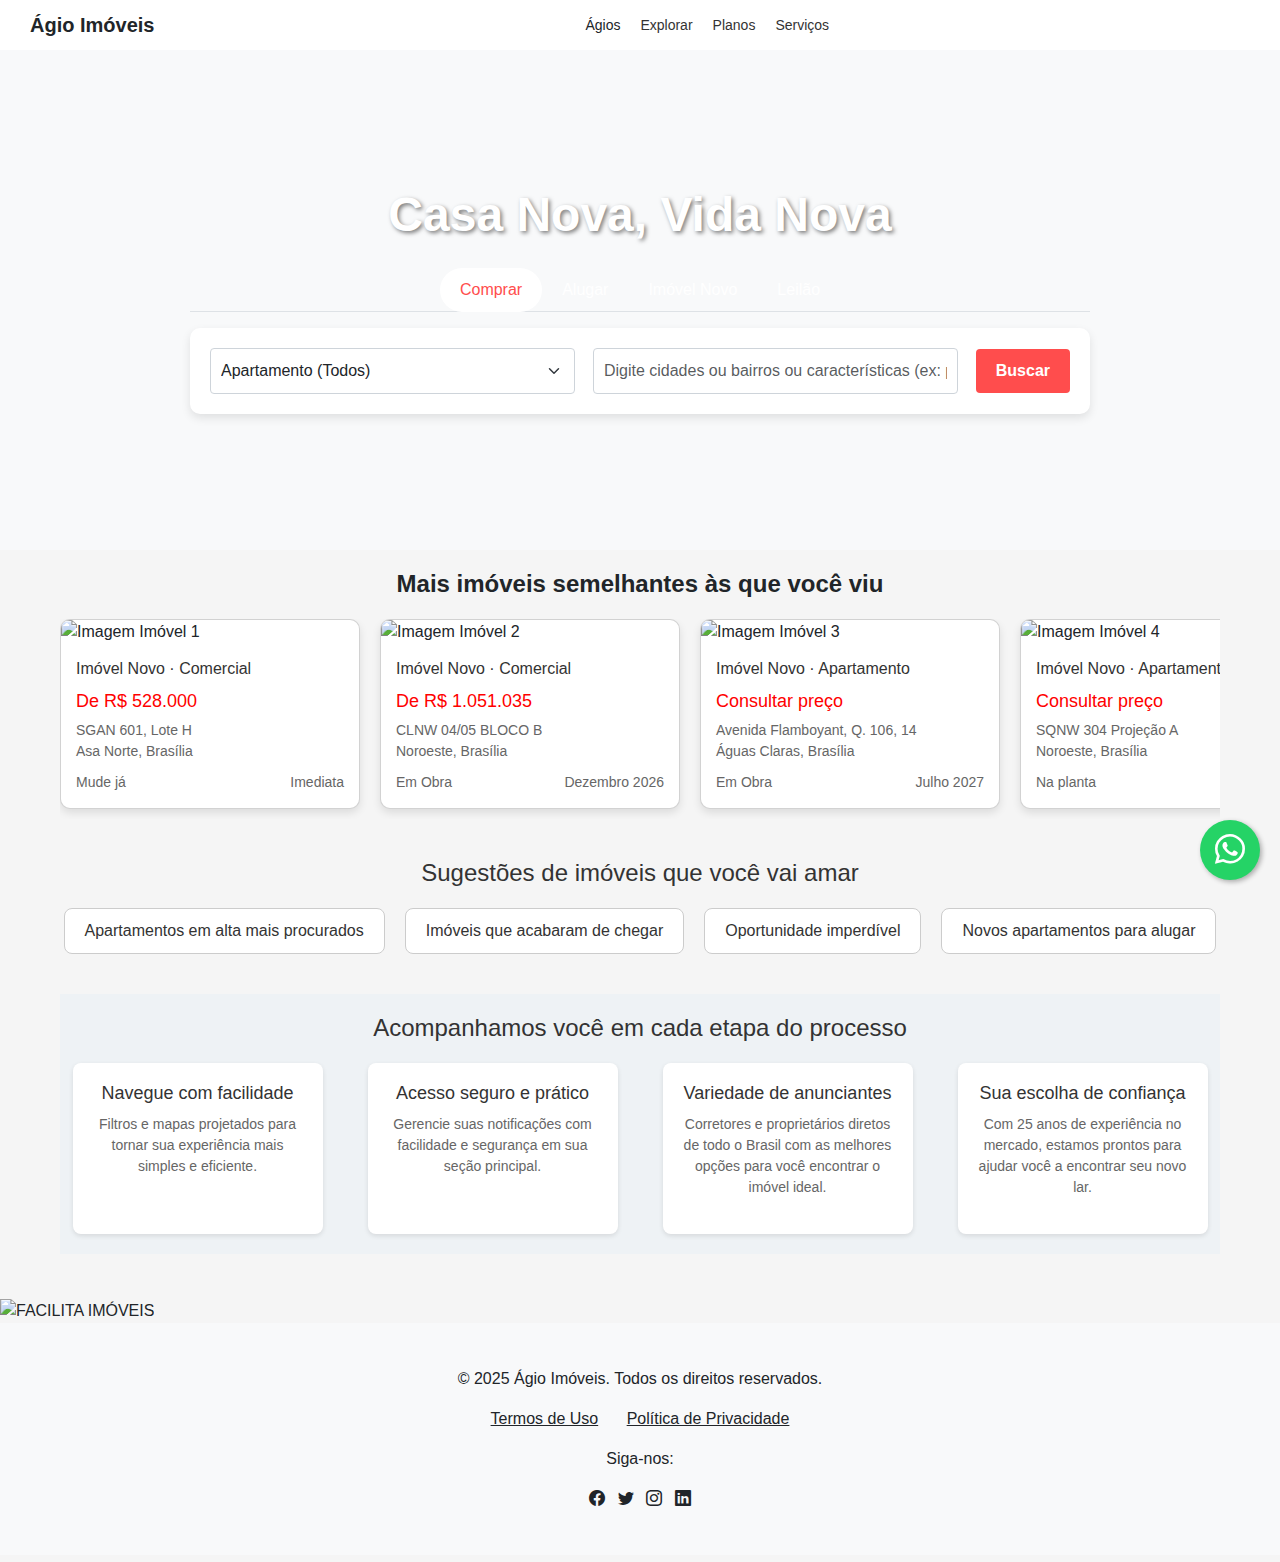
==== commit 57fd9be4: "subindo novas alteracoes no layout novas paginas" ====
--- a/home/index.html
+++ b/home/index.html
@@ -21,14 +21,14 @@
             </div>
 
             <div class="navbar-links">
-                <a onclick="window.location.href='home'">Ágios</a>
-                <a onclick="window.location.href='sobre'">Explorar</a>
+                <a >Ágios</a>
+                <a  href="/home/sobre.html">Explorar</a>
                 <a href="#">Planos</a>
                 <a href="#">Serviços</a>
             </div>
 
             <div class="navbar-buttons">
-                <button class="button button-start" onclick="window.location.href='login'">Entrar</button>
+                <button class="button button-start"  href="/home/login.html">Entrar</button>
                 <button class="button button-start">Anunciar</button>
             </div>
         </nav>
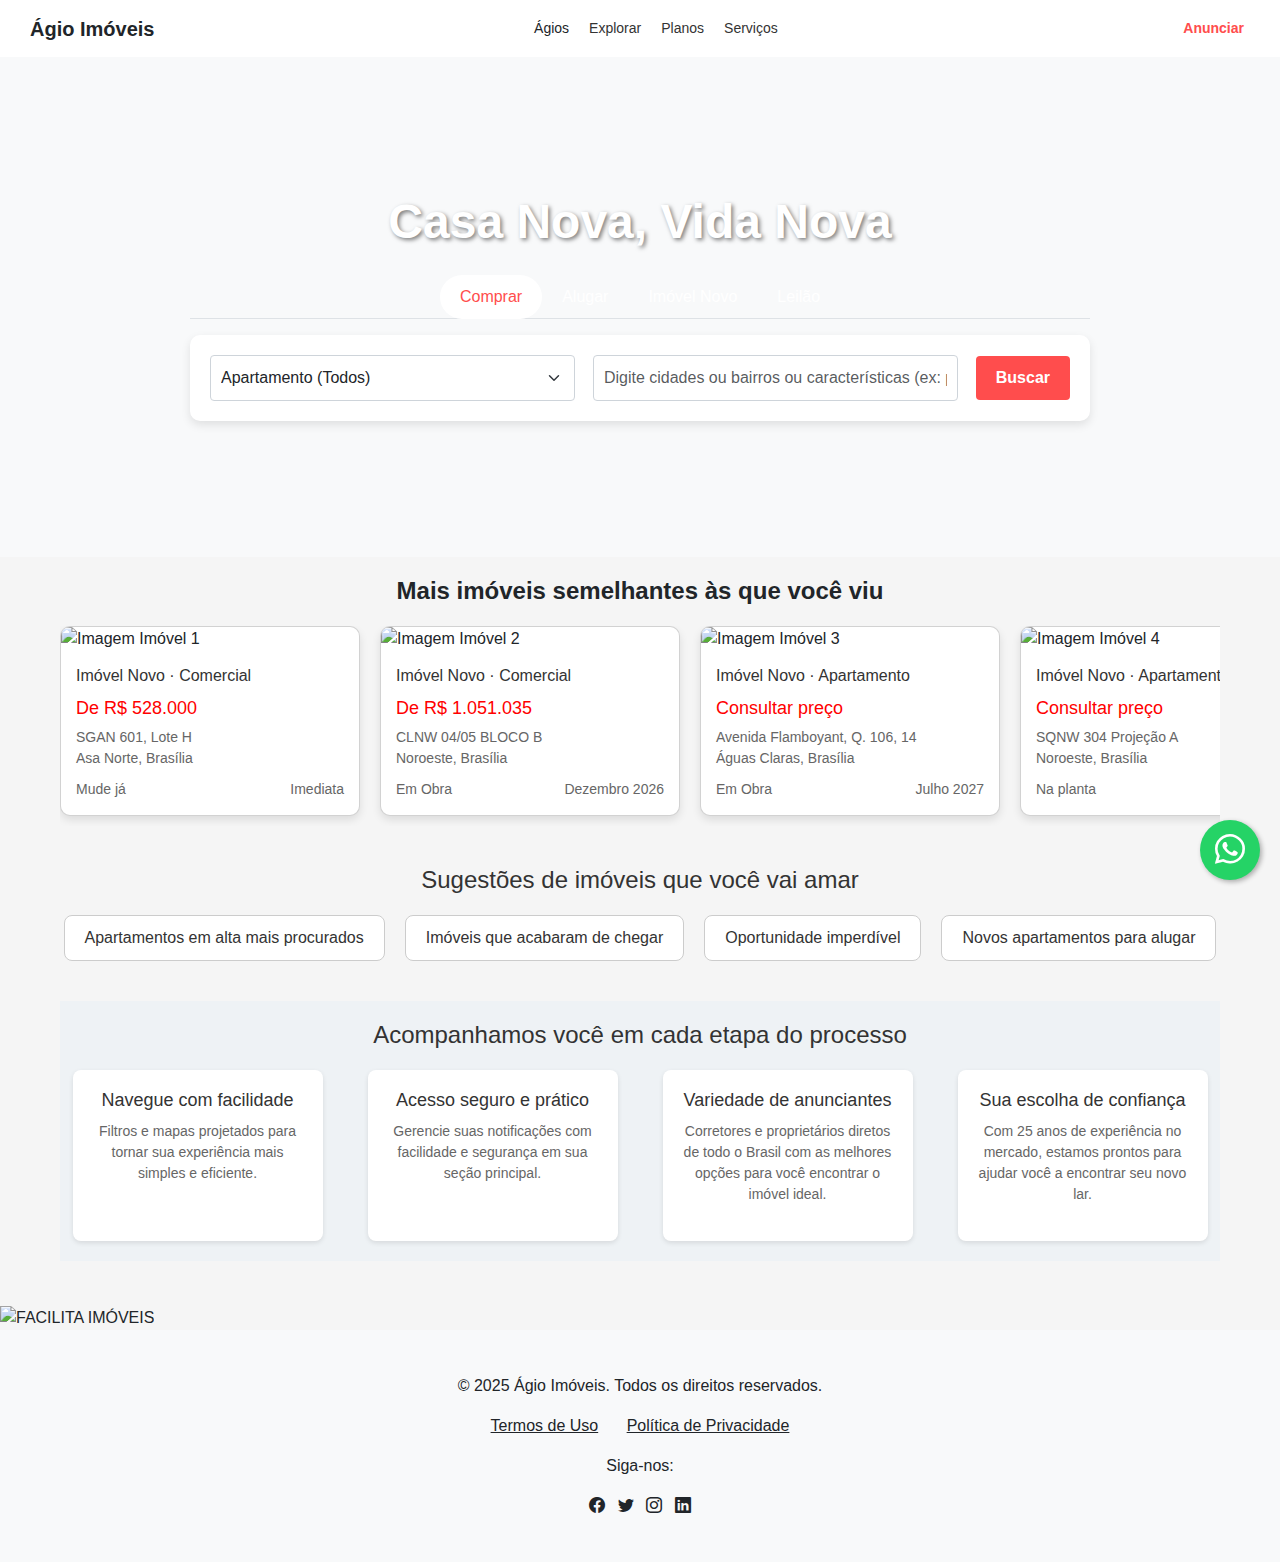
==== commit 6b2f840a: "subindo novas alteracoes no layout novas paginas" ====
--- a/home/index.html
+++ b/home/index.html
@@ -17,18 +17,19 @@
     <header>
         <nav class="navbar d-flex justify-content-between align-items-center">
             <div class="navbar-logo d-flex align-items-center">
-                <span onclick="window.location.href='home'">Ágio Imóveis</span>
+                <span href="../home/index.html">Ágio Imóveis</span>
             </div>
 
             <div class="navbar-links">
                 <a >Ágios</a>
-                <a  href="/home/sobre.html">Explorar</a>
+                <a href="../home/sobre.html">Explorar</a>
                 <a href="#">Planos</a>
                 <a href="#">Serviços</a>
             </div>
 
             <div class="navbar-buttons">
-                <button class="button button-start"  href="/home/login.html">Entrar</button>
+                <button class="button button-start"  href="../home/login.html">Entrar</button>
+                <button class="button button-start"  href="../home/login.html">Entrar</button>
                 <button class="button button-start">Anunciar</button>
             </div>
         </nav>
@@ -179,7 +180,7 @@
         <br>
     </div>
 
-    <img src="https://objectstorage.sa-saopaulo-1.oraclecloud.com/n/grq6lwb4htd1/b/tecimob-production/o/media/95f2bf47-1b33-47ff-8a3e-351888d06d70/settings/main-images/9ef7b23e-a756-412f-b36b-e035bbbcfa7f.jpg" alt="FACILITA IMÓVEIS" style="object-fit: cover;">
+    <img src="https://objectstorage.sa-saopaulo-1.oraclecloud.com/n/grq6lwb4htd1/b/tecimob-production/o/media/95f2bf47-1b33-47ff-8a3e-351888d06d70/settings/main-images/9ef7b23e-a756-412f-b36b-e035bbbcfa7f.jpg" alt="FACILITA IMÓVEIS" class="img-fluid" style="object-fit: cover; max-width: 100vw; height: auto;">
 
     <!-- Ícone flutuante do WhatsApp -->
     <a href="https://wa.me/556198116408?text=Olá,%20estou%20buscando%20informações%20sobre%20ágio%20de%20imóveis.%20Poderia%20me%20ajudar?" class="whatsapp-float" target="_blank">
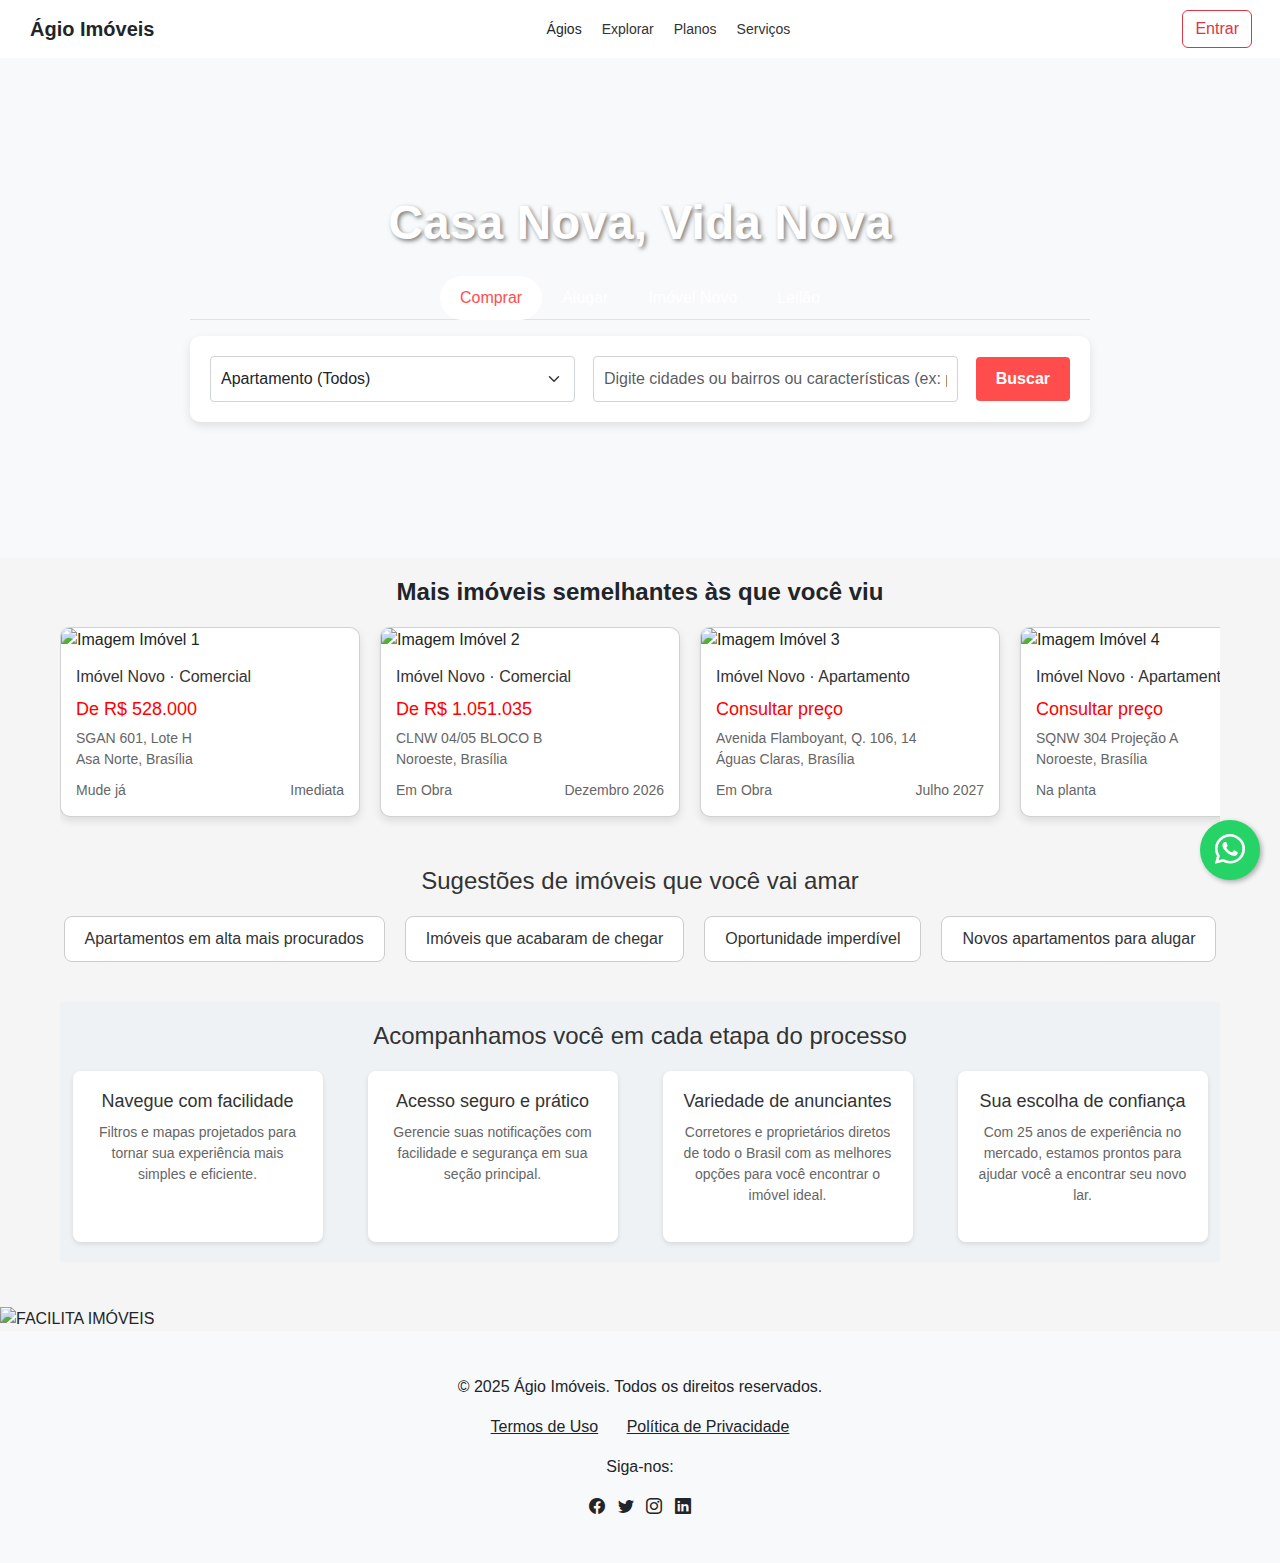
==== commit 81ecdde7: "subindo novas alteracoes no layout novas paginas" ====
--- a/home/index.html
+++ b/home/index.html
@@ -28,9 +28,7 @@
             </div>
 
             <div class="navbar-buttons">
-                <button class="button button-start"  href="../home/login.html">Entrar</button>
-                <button class="button button-start"  href="../home/login.html">Entrar</button>
-                <button class="button button-start">Anunciar</button>
+                <a class="btn btn-outline-danger me-2" href="../home/login.html">Entrar</a>
             </div>
         </nav>
     </header>
